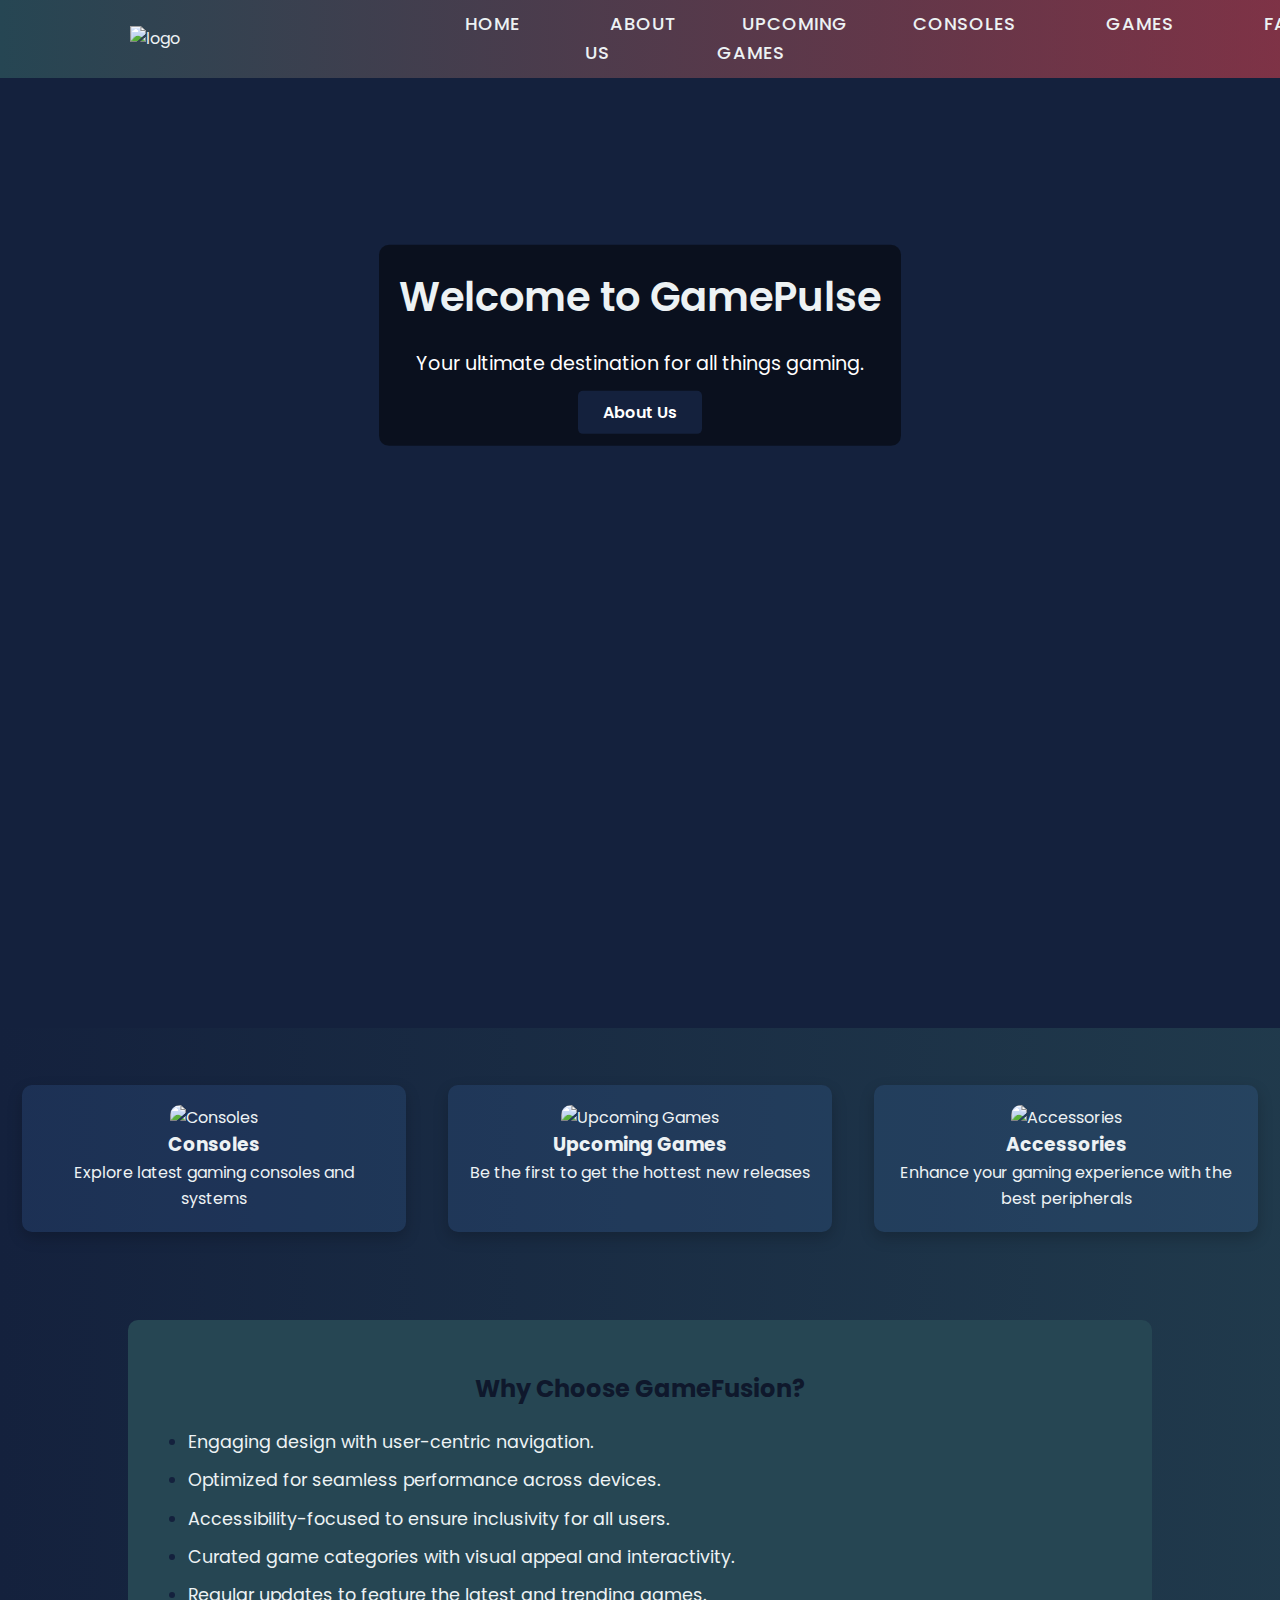
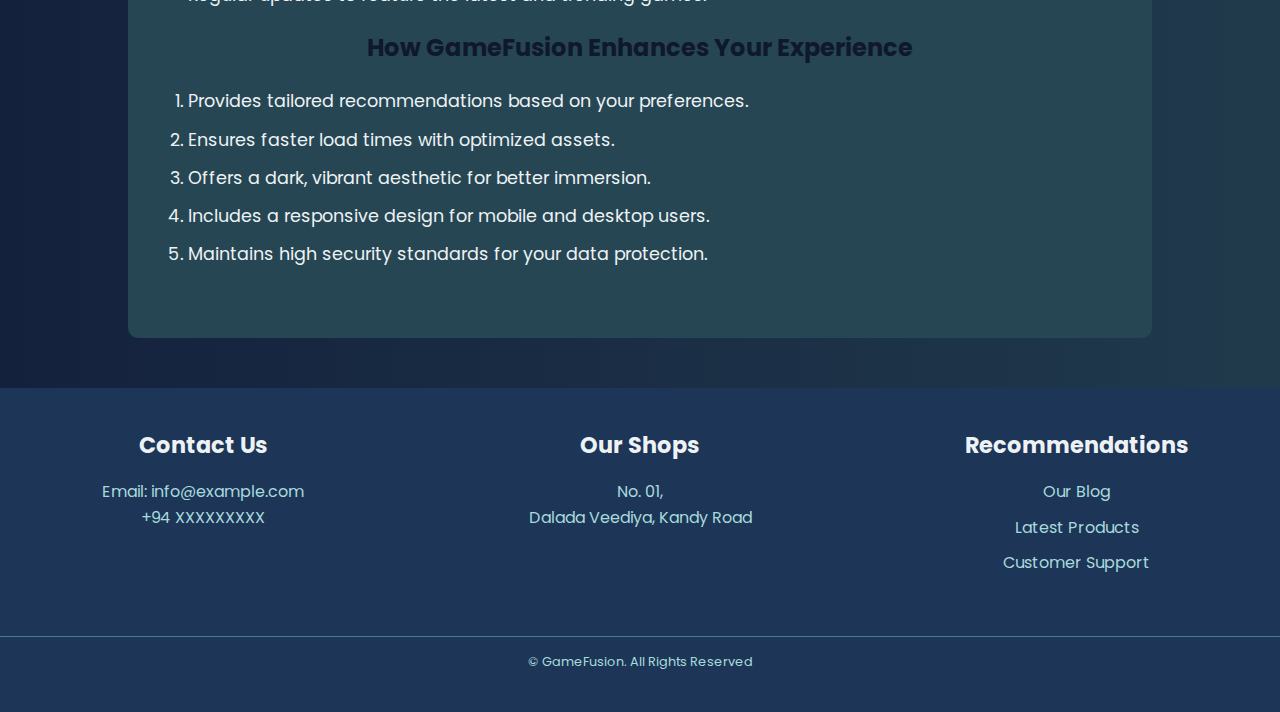
==== index.html @ d4045af8 "Update and rename redo.html to index.html" ====
<!DOCTYPE html>
<html lang="en">
<head>
    <meta charset="UTF-8">
    <meta name="viewport" content="width=device-width, initial-scale=1.0">
    <meta http-equiv="X-UA-Compatible" content="ie=edge">
    <title>GameFusion</title>
    <link href="https://fonts.googleapis.com/css2?family=Poppins:wght@300;400;600&display=swap" rel="stylesheet">
    <link rel="stylesheet" href="style.css">
</head>
<body>
 <header>
    <div class="containerheader">
        <img src="images/Gamefusion logo/GameFusion.png" alt="logo" class="logo">   
    </div>
    <div>
        <nav>
            <input type="checkbox" id="menu-toggle" class="menu-toggle">
            <label for="menu-toggle" class="hamburger-menu">
              <span class="bar"></span>
              <span class="bar"></span>
              <span class="bar"></span>
            </label>

            <ul>
                <li><a href="./redo.html">Home</a></li>
                <li><a href="./About_us.html">About Us</a></li>
                <li><a href="./Upcoming_games.html">Upcoming Games</a></li> 
                <li><a href="./Consoles.html">Consoles</a></li>
                <li><a href="./Games.html">Games</a></li>
                <li><a href="./FAQ.html">FAQ</a></li>
            </ul>
        </nav>
    </div>
 </header>

 <main>
    <section id="home">
        <div class="containerbody">
            <div class="hero-container">
                <div class="hero-slideshow">
                    <div class="hero-image-wrapper">
                        <img src="images/hero container/cyberpunk.png" alt="Gaming Store" class="hero-image" loading="lazy">
                    </div>
                    <div class="hero-image-wrapper">
                        <img src="images/hero container/GTA V.jpg" alt="Gaming Store" class="hero-image" loading="lazy">
                    </div>
                    <div class="hero-image-wrapper">
                        <img src="images/hero container/Red-Dead-Redemption 2.jpg" alt="Gaming Store" class="hero-image" loading="lazy">
                    </div>
                    <div class="hero-image-wrapper">
                        <img src="images/hero container/black-myth-wukong.jpeg" alt="Gaming Store" class="hero-image" loading="lazy">
                    </div>
                    <div class="hero-image-wrapper">
                        <img src="images/hero container/Valorant.jpeg" alt="Gaming Store" class="hero-image" loading="lazy">
                    </div>
                    <div class="hero-image-wrapper">
                        <img src="images/hero container/apex-legends.jpeg" alt="Gaming Store" class="hero-image" loading="lazy">
                    </div>
                    <div class="hero-image-wrapper">
                        <img src="images/hero container/The witcher.jpg" alt="Gaming Store" class="hero-image" loading="lazy">
                    </div>
                    <div class="hero-image-wrapper">
                        <img src="images/hero container/tom-clancys-ghost-recon.jpg" alt="Gaming Store" class="hero-image" loading="lazy">
                    </div>
                    <div class="hero-image-wrapper">
                        <img src="images/hero container/Assasins.jpeg" alt="Gaming Store" class="hero-image" loading="lazy">
                    </div>
                </div>
            </div>
        </div>
            <br><br>
            <!-- Hero Section -->
            <section class="hero">
                <div class="hero-content">
                    <h1>Welcome to GamePulse</h1>
                    <p>Your ultimate destination for all things gaming.</p>
                    <a href="./About_us.html" class="btn-primary">About Us</a>
                </div>
            </section>
    </section>
</main>

            <div class="categories">
                <div class="category">
                    <img src="images/category/Console/gamingconsoles-2048px-00730-3x2-1.jpg" alt="Consoles" class="category-img">
                    <h3>Consoles</h3>
                    <p>Explore latest gaming consoles and systems</p>
                </div>
                <div class="category">
                    <img src="images/category/Upcoming games/1343589.jpeg" alt="Upcoming Games" class="category-img">
                    <h3>Upcoming Games</h3>
                    <p>Be the first to get the hottest new releases</p>
                </div>
                <div class="category">
                    <img src="images/category/Accesories/gaming-jargon-australia-list-of-gaming-terms@2x-1381x725.jpg" alt="Accessories" class="category-img">
                    <h3>Accessories</h3>
                    <p>Enhance your gaming experience with the best peripherals</p>
                </div>
                
            </div>
        </div>
    </section>
</main>

<section class="relevant-content">
    <!-- Bullet Point List -->
    <div class="content-section">
      <h2>Why Choose GameFusion?</h2>
      <ul>
        <li>Engaging design with user-centric navigation.</li>
        <li>Optimized for seamless performance across devices.</li>
        <li>Accessibility-focused to ensure inclusivity for all users.</li>
        <li>Curated game categories with visual appeal and interactivity.</li>
        <li>Regular updates to feature the latest and trending games.</li>
      </ul>
    </div>
  
    <!-- Numbered List -->
    <div class="content-section">
      <h2>How GameFusion Enhances Your Experience</h2>
      <ol>
        <li>Provides tailored recommendations based on your preferences.</li>
        <li>Ensures faster load times with optimized assets.</li>
        <li>Offers a dark, vibrant aesthetic for better immersion.</li>
        <li>Includes a responsive design for mobile and desktop users.</li>
        <li>Maintains high security standards for your data protection.</li>
      </ol>
    </div>
  </section>
  
 
<footer class="footer">
    <div class="footer-container">
        <div class="footer-section Contact-Us">
            <h3>Contact Us</h3>
            <p>Email: <a href="mailto:info@example.com">info@example.com</a></p>
            <p>+94 XXXXXXXXX</p>
        </div>
        <div class="footer-section footerAddress">
            <h3>Our Shops</h3>
            <p>No. 01,</p>
            <p>Dalada Veediya, Kandy Road</p>
        </div>
        <div class="footer-section footerRecommendations">
            <h3>Recommendations</h3>
            <ul>
                <li><a href="#">Our Blog</a></li>
                <li><a href="#">Latest Products</a></li>
                <li><a href="#">Customer Support</a></li>
            </ul>
        </div>
    </div>
    <div class="footer-bottom">
        <p>&copy; GameFusion. All Rights Reserved</p>
    </div>
</footer>
</body>
</html>
---- style.css ----
* {
  margin: 0;
  padding: 0;
  box-sizing: border-box;
  font-family: 'Poppins', sans-serif;
}


body {
  font-family: 'Poppins', sans-serif;
  background-color: #14213d;
  color: #edf2f4;
  line-height: 1.6;
  background: linear-gradient(90deg, #14213d, #264653, #457b9d);
  background-size: 300% 300%;
  animation: gradient-animation 6s ease infinite;
}

@keyframes gradient-animation {
  0% { background-position: 0% 50%; }
  50% { background-position: 100% 50%; }
  100% { background-position: 0% 50%; }
}



h1, h2, h3 {
  color: #edf2f4;
}

a {
  text-decoration: none;
  color: inherit;
}

header {
  background: linear-gradient(270deg, #457b9d, #d904277e, #ef233b98, #264653);
  background-size: 400% 400%;
  animation: gradientShift 6s ease infinite;
  box-shadow: 0 4px 10px rgba(0, 0, 0, 0.3);
  display: flex;
  justify-content: space-between;
  align-items: center;
  padding: 10px;
}

@keyframes gradientShift {
  0% {
    background-position: 0% 50%;
  }
  50% {
    background-position: 100% 50%;
  }
  100% {
    background-position: 0% 50%;
  }
}


header .containerheader {
  display: flex;
  justify-content: flex-start; /* Keeps the logo on the left */
  align-items: center;
}

header .logo {
  width: 400px;
  height: auto;
  margin-left: 30%;
  animation: fadeInLogo 2s ease-in-out forwards;
}

header nav {
  position: relative;
  margin-left: 30px;
}

header nav ul {
  list-style: none;
  display: flex;
  justify-content: center;
  gap: 40px; /* Adjusted gap for better spacing */
  margin: 0;
}

header nav ul li {
  position: relative;
}

header nav ul li a {
  color: #edf2f4;
  font-size: 18px;
  text-transform: uppercase;
  font-weight: 500;
  letter-spacing: 1px;
  text-decoration: none; /* Removes underline */
  transition: color 0.3s ease, transform 0.3s ease, box-shadow 0.3s ease;
  padding: 15px 25px; /* Added padding for better clickability */
  border-radius: 6px;  /* Slight rounding for smoother edges */
}

header nav ul li a:hover {
  color: #14213d; /* Premium hover color */
  transform: scale(1.05); /* Subtle scaling effect */
  box-shadow: 0 3px 10px rgba(0, 0, 0, 0.15); /* Soft shadow on hover */
}

header nav ul li a:before {
  content: '';
  position: absolute;
  width: 100%;
  height: 3px;
  bottom: -5px;
  left: 0;
  background-color: #d90429; /* Underline color matching hover color */
  transform: scaleX(0);
  transform-origin: bottom right;
  transition: transform 0.3s ease, background-color 0.3s ease;
}

header nav ul li a:hover:before {
  transform: scaleX(1);
  transform-origin: bottom left;
  background-color: #14213d; /* Underline color changes on hover for a refined effect */
}

@keyframes slideInHeader {
  from {
    transform: translateY(-100px);
    opacity: 0;
  }
  to {
    transform: translateY(0);
    opacity: 1;
  }
}

@keyframes fadeInLogo {
  from {
    opacity: 0;
    transform: translateY(-20px);
  }
  to {
    opacity: 1;
    transform: translateY(0);
  }
}



.hero {
  position: absolute; /* Place the hero section in front of the slideshow */
  top: 25%; /* Vertically center the hero section */
  left: 50%; /* Horizontally center the hero section */
  transform: translate(-50%, -50%);
  display: flex;
  align-items: center;
  justify-content: center;
  text-align: center;
  color: #fff;
  z-index: 3; /* Ensure the hero content stays above everything */
  padding: 20px;
  background-color: rgba(0, 0, 0, 0.5); /* Add a semi-transparent background */
  border-radius: 10px;
  transition: transform 0.3s ease, background-color 0.3s ease;
}
.hero-bg {
  position: absolute;
  top: 0;
  left: 0;
  width: 100%;
  height: 100%;
  object-fit: cover; /* Ensures the image scales to cover the section */
  z-index: 1;
}

.hero-content {
  position: relative;
  z-index: 3; /* Ensures content is above the hero background */
  pointer-events: auto; /* Allows clicks on buttons */
}

.hero h1 {
  font-size: 2.5rem;
  margin-bottom: 20px;
  font-weight: 600;
}

.hero p {
  font-size: 1.2rem;
  margin-bottom: 20px;
}

.btn-primary {
  background-color: #14213d;
  color: #fff;
  padding: 10px 25px;
  text-decoration: none;
  border-radius: 5px;
  font-weight: 600;
  transition: background-color 0.3s ease;
}

.btn-primary:hover {
  background-color: #ef233c;
}

/* General Section Styling */
section {
  padding-bottom: 70px;
  position: relative;
  text-align: center;
}

/* Hero Slideshow Container */
.hero-container {
  position: relative;
  width: 100%;
  height: 950px;
  overflow: hidden;
  background-color: #14213d;
   display: flex;
  justify-content: center; /* Center the images */
  align-items: center; /* Vertically center the images */
}

/* Slideshow wrapper */
.hero-slideshow {
  position: relative;
  width: 100%;
  height: 100%;
  display: flex;
  flex-direction: column;
  transition: opacity 1s ease;
}

/* Image Wrapper */
.hero-image-wrapper {
  position: absolute;
  top: 0;
  left: 0;
  width: 100%;
  height: 100%;
  opacity: 0; /* Initially hide all images */
  transition: opacity 1s ease;
}

.hero-image-wrapper img {
  width: 100%;

  object-fit: cover;
}

/* Slideshow Animation */
@keyframes fadeSlideshow {
  0%, 100% {
    opacity: 0;
  }
  10%, 40% {
    opacity: 1;
  }
  50%, 90% {
    opacity: 0;
  }
}

/* Animation for each image */
.hero-image-wrapper:nth-child(1) {
  animation: fadeSlideshow 60s infinite;
  animation-delay: 0s;
}

.hero-image-wrapper:nth-child(2) {
  animation: fadeSlideshow 60s infinite;
  animation-delay: 6s;
}

.hero-image-wrapper:nth-child(3) {
  animation: fadeSlideshow 60s infinite;
  animation-delay: 12s;
}

.hero-image-wrapper:nth-child(4) {
  animation: fadeSlideshow 60s infinite;
  animation-delay: 18s;
}

.hero-image-wrapper:nth-child(5) {
  animation: fadeSlideshow 60s infinite;
  animation-delay: 24s;
}

.hero-image-wrapper:nth-child(6) {
  animation: fadeSlideshow 60s infinite;
  animation-delay: 30s;
}

.hero-image-wrapper:nth-child(7) {
  animation: fadeSlideshow 60s infinite;
  animation-delay: 36s;
}

.hero-image-wrapper:nth-child(8) {
  animation: fadeSlideshow 60s infinite;
  animation-delay: 42s;
}

.hero-image-wrapper:nth-child(9) {
  animation: fadeSlideshow 60s infinite;
  animation-delay: 48s;
}

.hero-image-wrapper:nth-child(10) {
  animation: fadeSlideshow 60s infinite;
  animation-delay: 54s;
}


.categories {
  display:flex;
  justify-content: space-evenly;
  gap: 20px;
  margin-top:-25%;
  flex-wrap: wrap; /* Ensure the categories wrap on smaller screens */
}

.category {
  background-color: #3a67a738;
  text-align: center;
  margin-top: 20%;
  margin-bottom:3%;
  padding: 20px;
  border-radius: 10px;
  box-shadow: 0 6px 15px rgba(0, 0, 0, 0.2);
  width: 30%;
  cursor: pointer;
  position: relative;
  transition: all 0.3s ease-in-out;
}

.category:hover {
  transform: translateY(-15px);
  box-shadow: 0 15px 30px rgba(0, 0, 0, 0.3);
  background-color: #e76f5152;
}

.category-img {
  width: 100%;
  height: 74%;
  border-radius: 10px;
}

.category h3, .category p {
  color: #edf2f4;
}


/*After category section*/

.relevant-content {
  padding: 50px 20px;
  background-color: #264653; /* Matches your site's dark theme */
  color: #edf2f4;
  border-radius: 10px;
  margin: 50px auto;
  width: 80%;
  text-align: left;
}

.relevant-content h2 {
  color: #0f182c; /* Crimson red for headings */
  margin-bottom: 20px;
  text-align: center;
}

.relevant-content ul, .relevant-content ol {
  margin: 20px 0;
  padding-left: 40px; /* Indent the list items */
}

.relevant-content ul li, .relevant-content ol li {
  font-size: 1.1rem;
  margin-bottom: 10px;
  line-height: 1.6;
}

.relevant-content ul li::marker {
  color: #14213d; /* Crimson red bullet points */
}

.relevant-content ol li {
  color: #edf2f4;
}


/* Footer */
footer {
  background-color: #1d3557;
  padding: 40px 0;
  color: #a8dadc;
  text-align: center;
}

.footer-container {
  display: flex;
  justify-content: center;
  flex-wrap: wrap;
  gap: 30px;
}

.footer-section {
  width: 30%;
  flex: 1;
  text-align: center;
  margin-bottom: 20px;
}

.footer-section h3 {
  font-size: 1.4em;
  margin-bottom: 15px;
}

.footer-section p, .footer-section a {
  color: #a8dadc;
  text-decoration: none;
  transition: color 0.3s ease, transform 0.3s ease;
}

.footer-section a:hover {
  color: #e76f51;
  transform: scale(1.1);
}

.footer-section ul {
  list-style: none;
}

.footer-section ul li {
  margin-bottom: 10px;
}

.footer-bottom {
  margin-top: 30px;
  border-top: 1px solid #457b9d;
  padding-top: 15px;
  font-size: 0.8em;
  color: #a8dadc;
}




/* Media Queries */
@media (max-width: 768px) {
  .footer-container {
    flex-direction: column;
    align-items: center;
  }

  .footer-section {
    width: 100%;
    text-align: center;
    margin-bottom: 20px;
  }

  header nav ul {
    flex-direction: column;
    gap: 20px;
  }

  .categories {
    justify-content: center;
  }

  .category {
    width: 100%; 
    margin-bottom: 20px;
  }
}

/* Header */
@media (max-width: 768px) {
  header .containerheader {
    flex-direction: column;
    align-items: center;
  }

  header .logo {
    margin-left: 0; /* Center the logo */
    width: 200px; /* Reduce logo size */
    height: auto;
    margin-bottom: 20px; /* Space out the logo from the nav */
  }

  header nav ul {
    flex-direction: column;
    align-items: center; /* Center the nav items */
    gap: 20px;
  }

  header nav ul li a {
    font-size: 16px; /* Adjust font size for mobile */
    text-align: center; /* Center align links */
  }
}

/* Hero Images */
@media (max-width: 768px) {
  .hero-container {
    height: 400px; /* Adjust height of hero container for mobile */
  }

  .slideshow-container {
    height: 100%;
  }

  .hero-image {
    width: 100%;
    height: auto;
  }
}

/* Categories */
@media (max-width: 768px) {
  .categories {
    flex-direction: column; /* Stack categories vertically */
    gap: 30px;
    align-items: center; /* Center align the categories */
  }

  .category {
    width: 90%; /* Make categories wider on mobile */
    margin: 0; /* Remove margin for mobile */
  }

  .category-img {
    width: 100%; /* Ensure the image inside categories scales correctly */
    height: auto;
  }

  /* Ensure the categories text is centered */
  .category h3, .category p {
    text-align: center;
  }
}

/* Adjustments for Extra Small Screens (e.g., mobile phones) */
@media (max-width: 480px) {
  body {
    padding: 0 10px; /* Add padding to prevent content from touching edges */
  }

  header nav ul li a {
    font-size: 14px; /* Further reduce font size for very small screens */
  }

  .hero-container {
    height: 300px; /* Reduce hero section height on very small screens */
  }

  .category {
    width: 100%; /* Make categories full width on smaller screens */
    padding: 10px; /* Reduce padding */
  }

  footer .footer-container {
    flex-direction: column; /* Stack footer items vertically */
    align-items: center;
  }

  footer .footer-section {
    width: 100%; /* Make footer sections full width */
  }

  .footer-bottom {
    font-size: 0.7em; /* Reduce footer text size */
  }
}





/* Basic Styles for Hamburger Menu */
.hamburger-menu {
  display: none;
  cursor: pointer;
  flex-direction: column;
  gap: 5px;
  z-index: 999; /* Ensure it sits on top */
}

.hamburger-menu .bar {
  width: 30px;
  height: 3px;
  background-color: #edf2f4;
  border-radius: 5px;
}

/* Hide the checkbox by default */
.menu-toggle {
  display: none;
}

/* Navigation Menu */
#nav-list {
  list-style: none;
  display: flex;
  gap: 20px;
}

#nav-list li a {
  color: #edf2f4;
  font-size: 18px;
  text-transform: uppercase;
  font-weight: 500;
  transition: color 0.3s ease, transform 0.3s ease;
}

/* Media Queries */
@media (max-width: 768px) {
  header .containerheader {
    flex-direction: column;
    align-items: center;
  }

  header .logo {
    width: 200px;
    height: auto;
    margin-bottom: 20px;
  }

  /* Initially hide the navigation menu on mobile */
  header nav ul {
    flex-direction: column;
    align-items: center;
    gap: 20px;
    display: none; /* Hide menu by default */
    width: 100%;
    padding: 20px 0;
    background-color: #2b2d42; /* Menu background color */
    position: absolute;
    top: 70px;
    left: 0;
    right: 0;
    box-shadow: 0 6px 15px rgba(0, 0, 0, 0.2);
  }

  /* Show hamburger on small screens */
  .hamburger-menu {
    display: flex;
  }

  /* When the checkbox is checked, show the menu */
  .menu-toggle:checked + .hamburger-menu + #nav-list {
    display: flex;
  }

  /* Mobile styles for links */
  header nav ul li a {
    font-size: 20px;
    padding: 10px;
    width: 100%;
    text-align: center;
  }
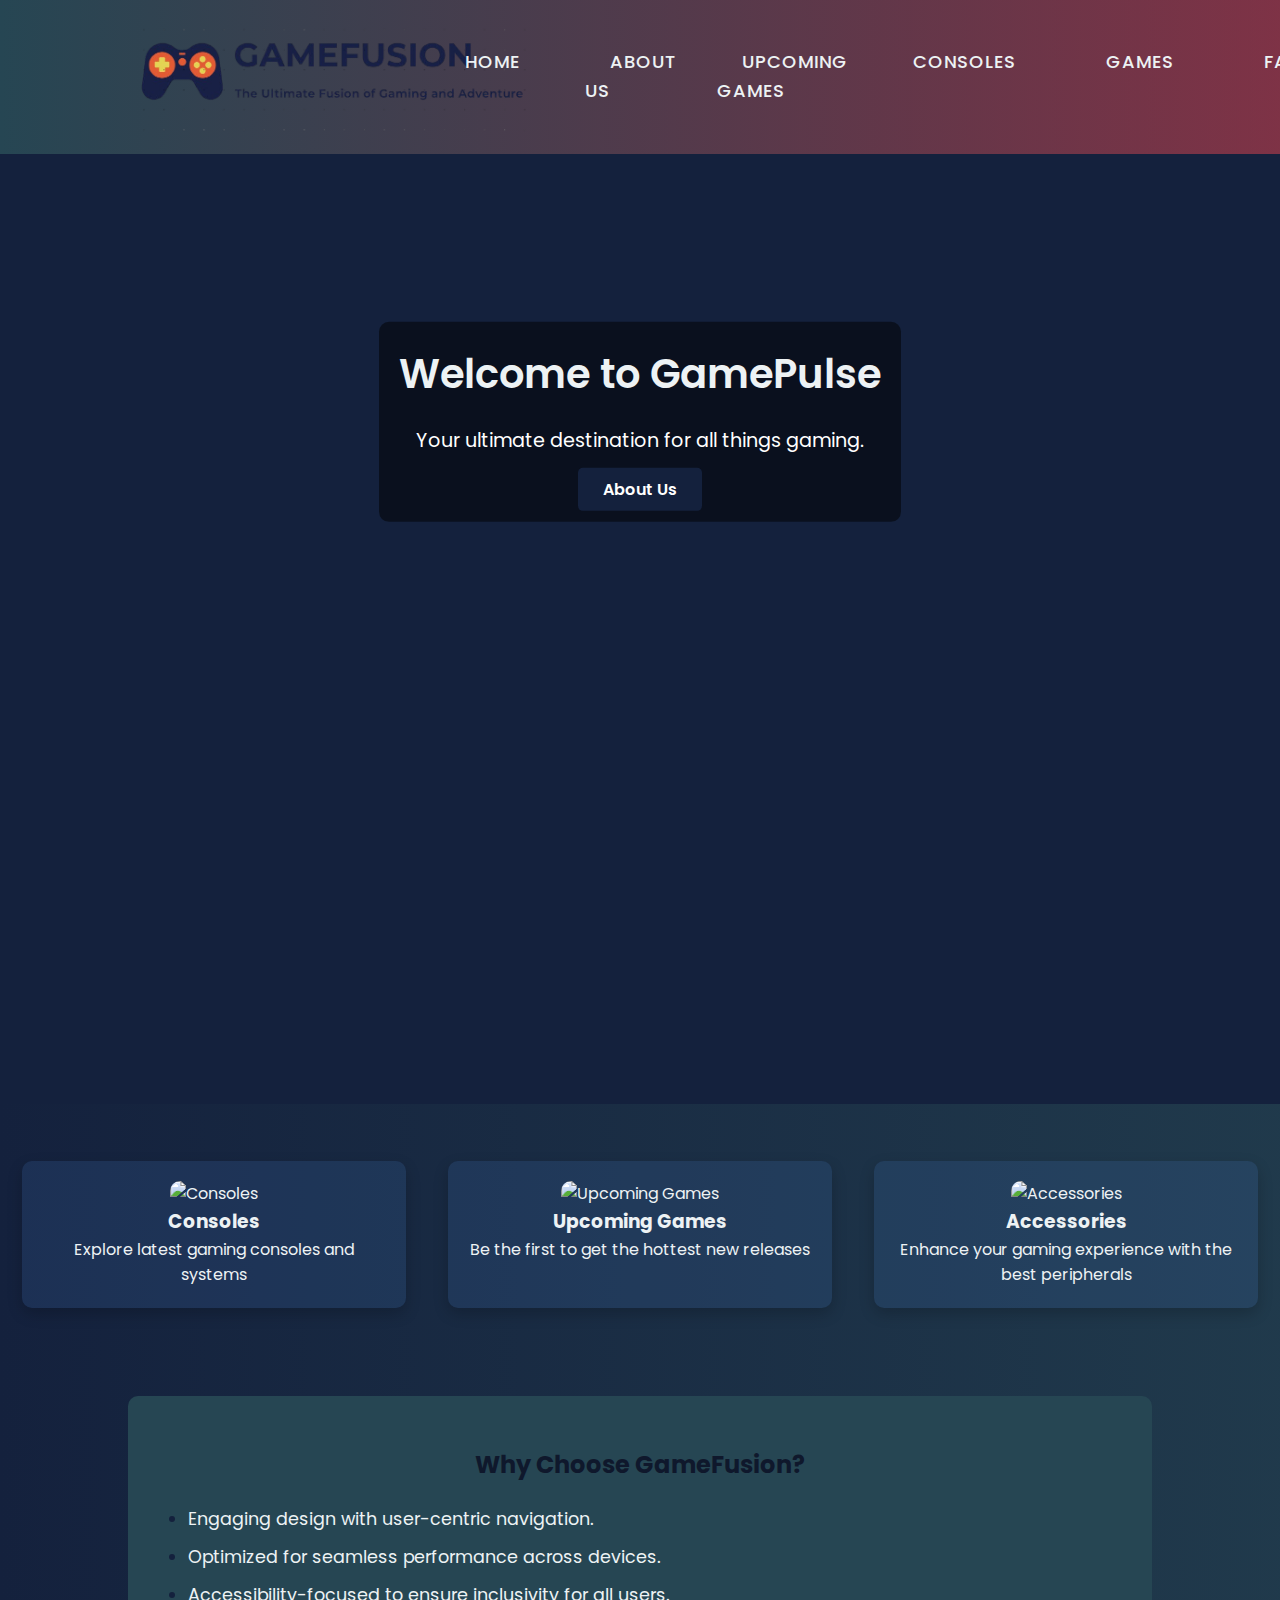
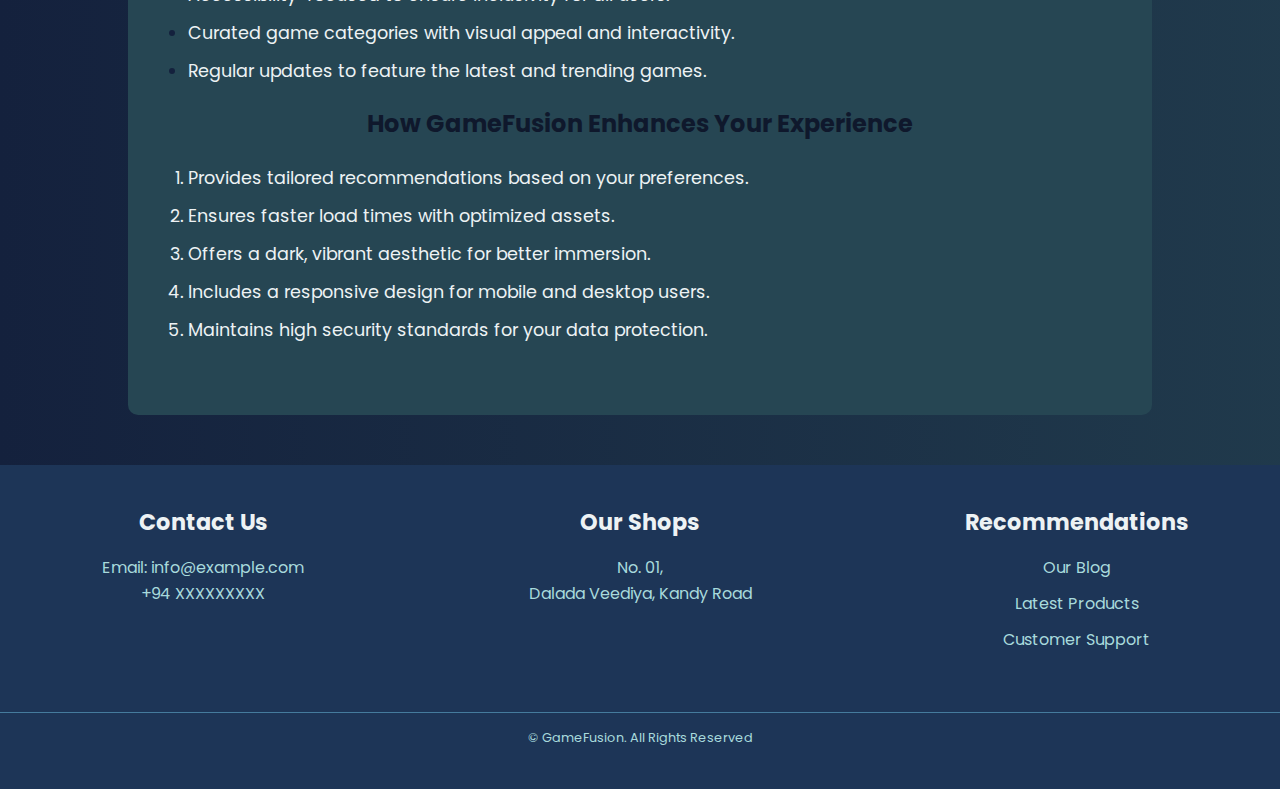
==== commit 66482efb: "Update index.html" ====
--- a/index.html
+++ b/index.html
@@ -11,7 +11,7 @@
 <body>
  <header>
     <div class="containerheader">
-        <img src="images/Gamefusion logo/GameFusion.png" alt="logo" class="logo">   
+        <img src="Gamefusion logo/GameFusion.png" alt="logo" class="logo">   
     </div>
     <div>
         <nav>
@@ -23,7 +23,7 @@
             </label>
 
             <ul>
-                <li><a href="./redo.html">Home</a></li>
+                <li><a href="./index.html">Home</a></li>
                 <li><a href="./About_us.html">About Us</a></li>
                 <li><a href="./Upcoming_games.html">Upcoming Games</a></li> 
                 <li><a href="./Consoles.html">Consoles</a></li>
@@ -40,31 +40,31 @@
             <div class="hero-container">
                 <div class="hero-slideshow">
                     <div class="hero-image-wrapper">
-                        <img src="images/hero container/cyberpunk.png" alt="Gaming Store" class="hero-image" loading="lazy">
+                        <img src="hero container/cyberpunk.png" alt="Gaming Store" class="hero-image" loading="lazy">
                     </div>
                     <div class="hero-image-wrapper">
-                        <img src="images/hero container/GTA V.jpg" alt="Gaming Store" class="hero-image" loading="lazy">
+                        <img src="hero container/GTA V.jpg" alt="Gaming Store" class="hero-image" loading="lazy">
                     </div>
                     <div class="hero-image-wrapper">
-                        <img src="images/hero container/Red-Dead-Redemption 2.jpg" alt="Gaming Store" class="hero-image" loading="lazy">
+                        <img src="hero container/Red-Dead-Redemption 2.jpg" alt="Gaming Store" class="hero-image" loading="lazy">
                     </div>
                     <div class="hero-image-wrapper">
-                        <img src="images/hero container/black-myth-wukong.jpeg" alt="Gaming Store" class="hero-image" loading="lazy">
+                        <img src="hero container/black-myth-wukong.jpeg" alt="Gaming Store" class="hero-image" loading="lazy">
                     </div>
                     <div class="hero-image-wrapper">
-                        <img src="images/hero container/Valorant.jpeg" alt="Gaming Store" class="hero-image" loading="lazy">
+                        <img src="hero container/Valorant.jpeg" alt="Gaming Store" class="hero-image" loading="lazy">
                     </div>
                     <div class="hero-image-wrapper">
-                        <img src="images/hero container/apex-legends.jpeg" alt="Gaming Store" class="hero-image" loading="lazy">
+                        <img src="hero container/apex-legends.jpeg" alt="Gaming Store" class="hero-image" loading="lazy">
                     </div>
                     <div class="hero-image-wrapper">
-                        <img src="images/hero container/The witcher.jpg" alt="Gaming Store" class="hero-image" loading="lazy">
+                        <img src="hero container/The witcher.jpg" alt="Gaming Store" class="hero-image" loading="lazy">
                     </div>
                     <div class="hero-image-wrapper">
-                        <img src="images/hero container/tom-clancys-ghost-recon.jpg" alt="Gaming Store" class="hero-image" loading="lazy">
+                        <img src="hero container/tom-clancys-ghost-recon.jpg" alt="Gaming Store" class="hero-image" loading="lazy">
                     </div>
                     <div class="hero-image-wrapper">
-                        <img src="images/hero container/Assasins.jpeg" alt="Gaming Store" class="hero-image" loading="lazy">
+                        <img src="hero container/Assasins.jpeg" alt="Gaming Store" class="hero-image" loading="lazy">
                     </div>
                 </div>
             </div>
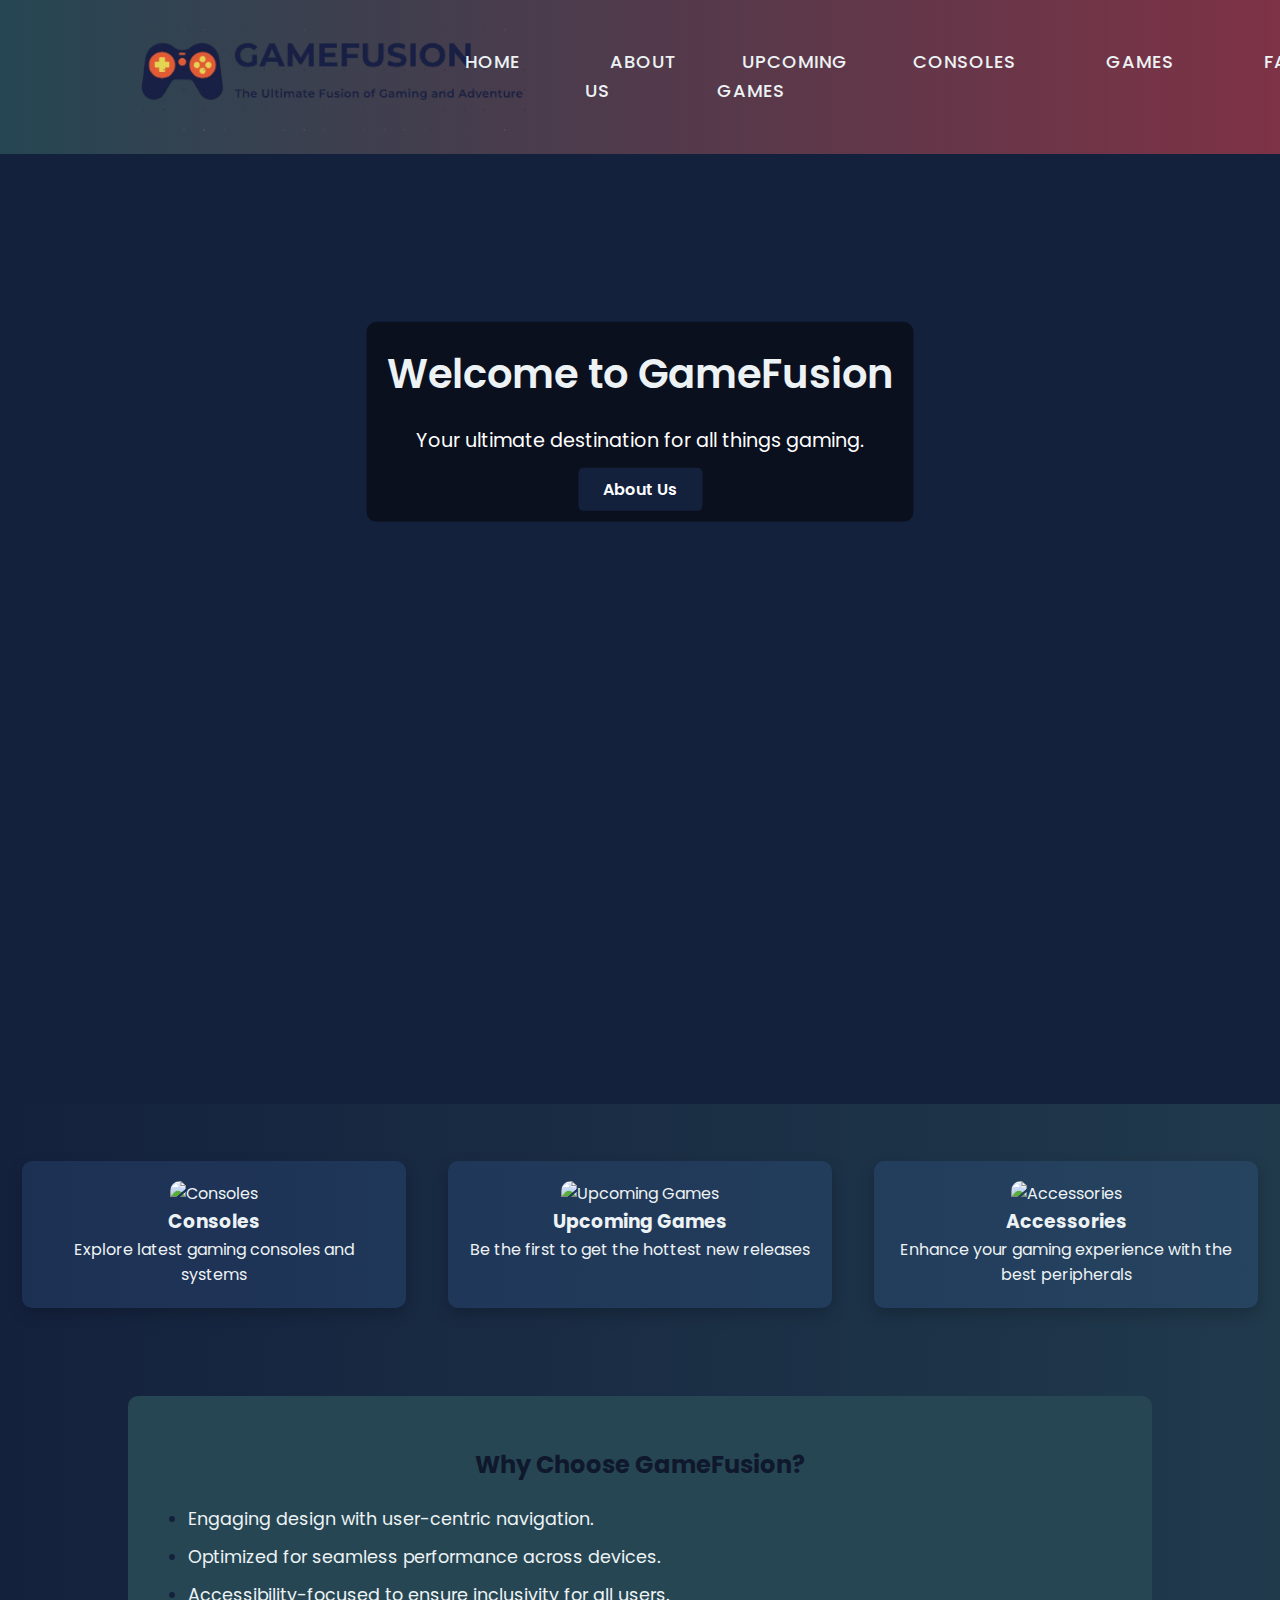
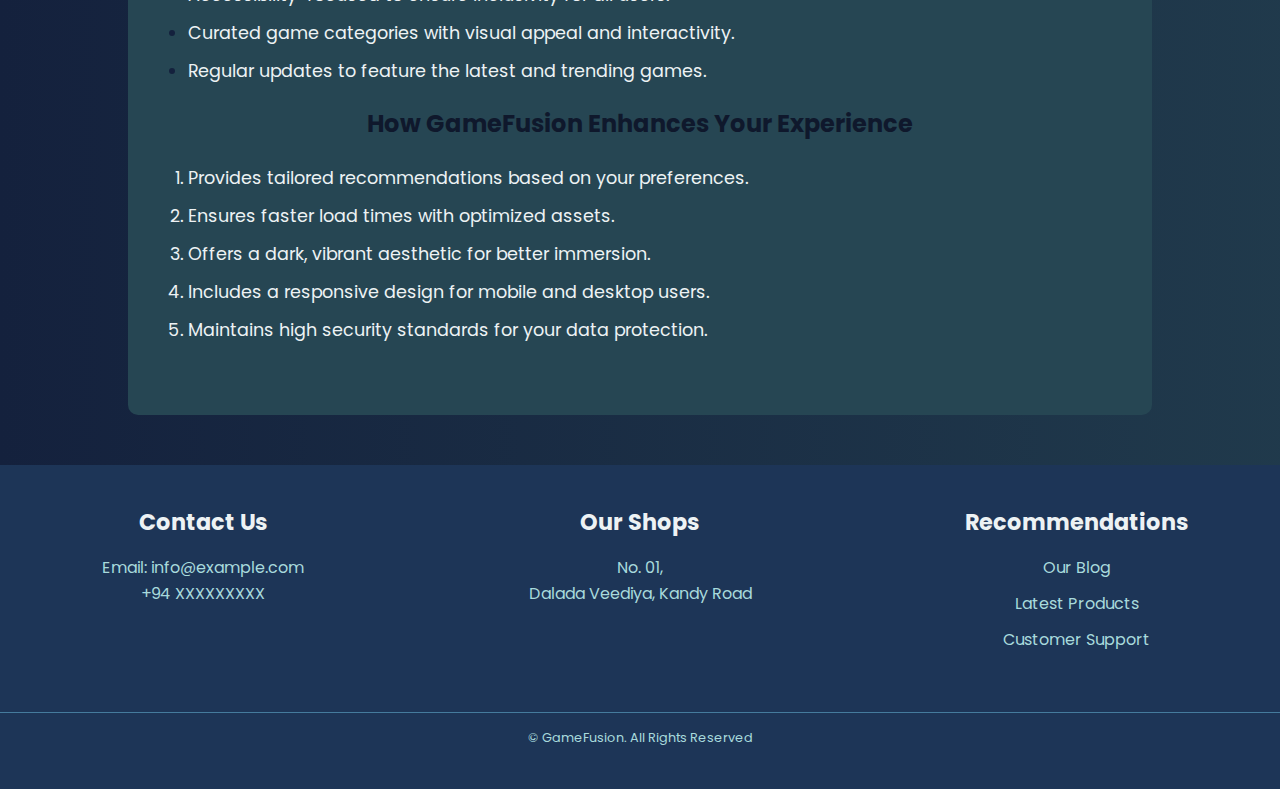
==== commit 08618961: "Update index.html" ====
--- a/index.html
+++ b/index.html
@@ -70,10 +70,10 @@
             </div>
         </div>
             <br><br>
-            <!-- Hero Section -->
+            <!-- button section overlapping the slideshow -->
             <section class="hero">
                 <div class="hero-content">
-                    <h1>Welcome to GamePulse</h1>
+                    <h1>Welcome to GameFusion</h1>
                     <p>Your ultimate destination for all things gaming.</p>
                     <a href="./About_us.html" class="btn-primary">About Us</a>
                 </div>
@@ -104,7 +104,6 @@
 </main>
 
 <section class="relevant-content">
-    <!-- Bullet Point List -->
     <div class="content-section">
       <h2>Why Choose GameFusion?</h2>
       <ul>
@@ -116,7 +115,6 @@
       </ul>
     </div>
   
-    <!-- Numbered List -->
     <div class="content-section">
       <h2>How GameFusion Enhances Your Experience</h2>
       <ol>
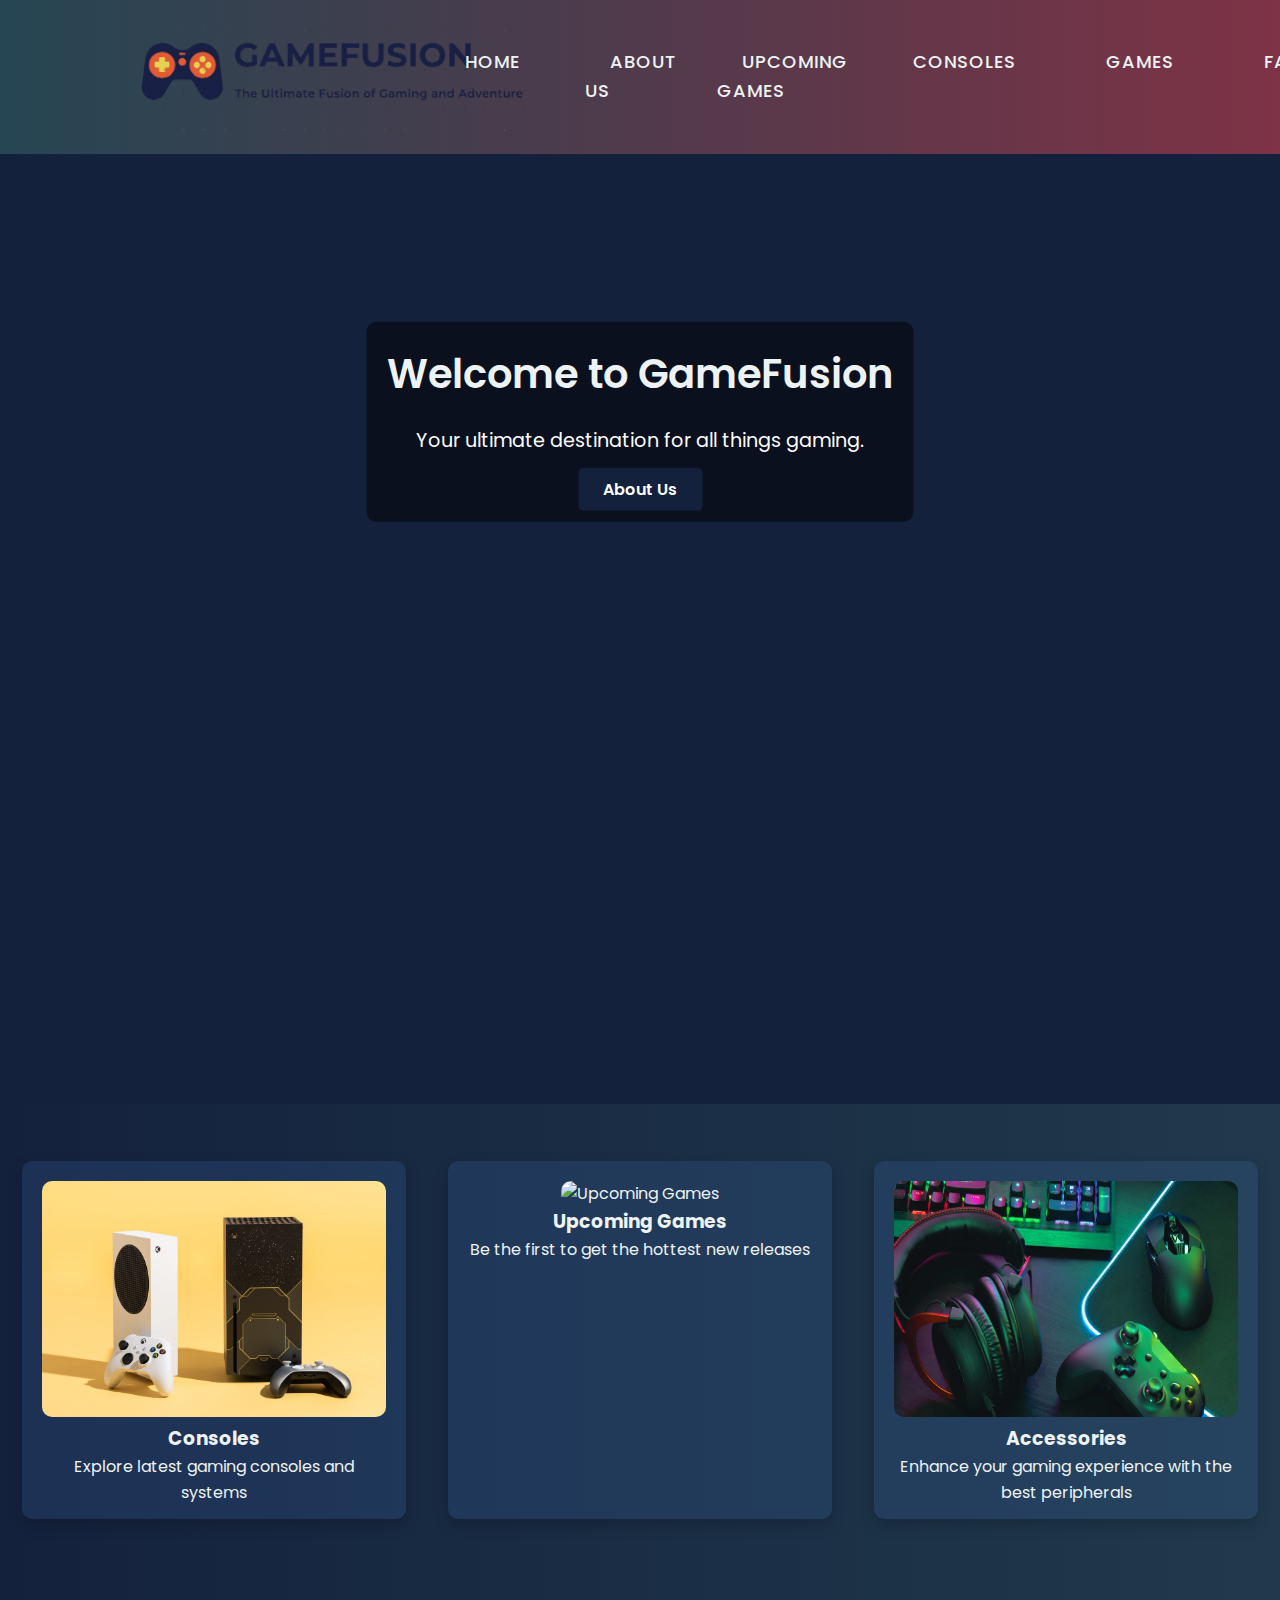
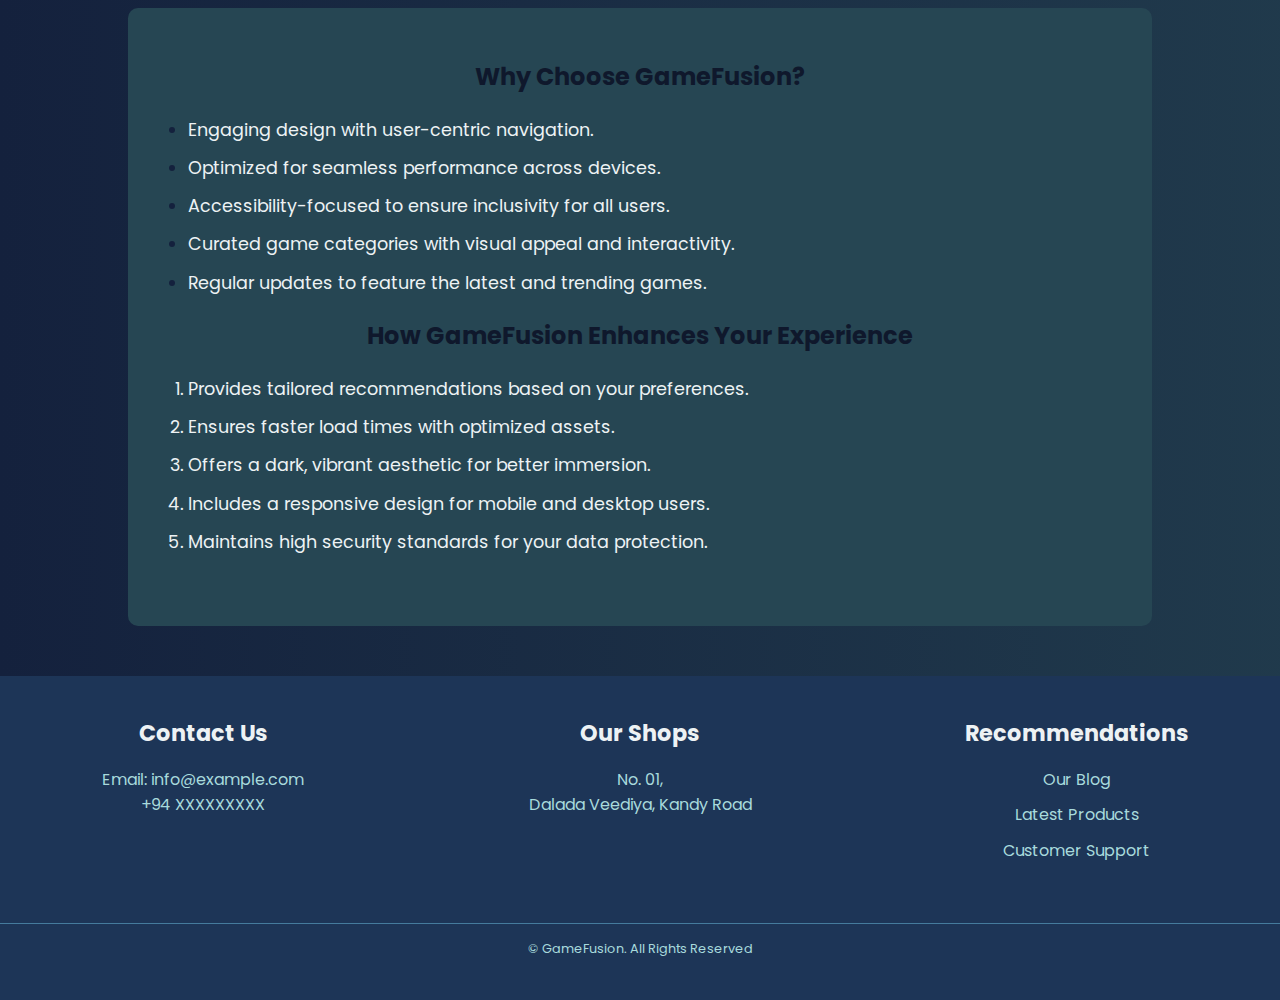
==== commit e1a2bf3d: "Update index.html" ====
--- a/index.html
+++ b/index.html
@@ -83,17 +83,17 @@
 
             <div class="categories">
                 <div class="category">
-                    <img src="images/category/Console/gamingconsoles-2048px-00730-3x2-1.jpg" alt="Consoles" class="category-img">
+                    <img src="category/Console/gamingconsoles-2048px-00730-3x2-1.jpg" alt="Consoles" class="category-img">
                     <h3>Consoles</h3>
                     <p>Explore latest gaming consoles and systems</p>
                 </div>
                 <div class="category">
-                    <img src="images/category/Upcoming games/1343589.jpeg" alt="Upcoming Games" class="category-img">
+                    <img src="category/Upcoming games/1343589.jpeg" alt="Upcoming Games" class="category-img">
                     <h3>Upcoming Games</h3>
                     <p>Be the first to get the hottest new releases</p>
                 </div>
                 <div class="category">
-                    <img src="images/category/Accesories/gaming-jargon-australia-list-of-gaming-terms@2x-1381x725.jpg" alt="Accessories" class="category-img">
+                    <img src="category/Accesories/gaming-jargon-australia-list-of-gaming-terms@2x-1381x725.jpg" alt="Accessories" class="category-img">
                     <h3>Accessories</h3>
                     <p>Enhance your gaming experience with the best peripherals</p>
                 </div>
--- a/style.css
+++ b/style.css
@@ -59,7 +59,7 @@
 
 header .containerheader {
   display: flex;
-  justify-content: flex-start; /* Keeps the logo on the left */
+  justify-content: flex-start; 
   align-items: center;
 }
 
@@ -79,7 +79,7 @@
   list-style: none;
   display: flex;
   justify-content: center;
-  gap: 40px; /* Adjusted gap for better spacing */
+  gap: 40px; 
   margin: 0;
 }
 
@@ -93,16 +93,16 @@
   text-transform: uppercase;
   font-weight: 500;
   letter-spacing: 1px;
-  text-decoration: none; /* Removes underline */
+  text-decoration: none; /* I put this to remove the underline */
   transition: color 0.3s ease, transform 0.3s ease, box-shadow 0.3s ease;
-  padding: 15px 25px; /* Added padding for better clickability */
-  border-radius: 6px;  /* Slight rounding for smoother edges */
+  padding: 15px 25px; 
+  border-radius: 6px;  /* to get a smooth and round border */
 }
 
 header nav ul li a:hover {
-  color: #14213d; /* Premium hover color */
-  transform: scale(1.05); /* Subtle scaling effect */
-  box-shadow: 0 3px 10px rgba(0, 0, 0, 0.15); /* Soft shadow on hover */
+  color: #14213d; 
+  transform: scale(1.05); /* this is the scaling effect */
+  box-shadow: 0 3px 10px rgba(0, 0, 0, 0.15);
 }
 
 header nav ul li a:before {
@@ -112,7 +112,7 @@
   height: 3px;
   bottom: -5px;
   left: 0;
-  background-color: #d90429; /* Underline color matching hover color */
+  background-color: #d90429; 
   transform: scaleX(0);
   transform-origin: bottom right;
   transition: transform 0.3s ease, background-color 0.3s ease;
@@ -121,7 +121,7 @@
 header nav ul li a:hover:before {
   transform: scaleX(1);
   transform-origin: bottom left;
-  background-color: #14213d; /* Underline color changes on hover for a refined effect */
+  background-color: #14213d; /* Underline color changes when hover */
 }
 
 @keyframes slideInHeader {
@@ -149,18 +149,18 @@
 
 
 .hero {
-  position: absolute; /* Place the hero section in front of the slideshow */
-  top: 25%; /* Vertically center the hero section */
-  left: 50%; /* Horizontally center the hero section */
+  position: absolute; 
+  top: 25%; 
+  left: 50%; 
   transform: translate(-50%, -50%);
   display: flex;
   align-items: center;
   justify-content: center;
   text-align: center;
   color: #fff;
-  z-index: 3; /* Ensure the hero content stays above everything */
+  z-index: 3; /* to get the hero content above other layers */
   padding: 20px;
-  background-color: rgba(0, 0, 0, 0.5); /* Add a semi-transparent background */
+  background-color: rgba(0, 0, 0, 0.5); 
   border-radius: 10px;
   transition: transform 0.3s ease, background-color 0.3s ease;
 }
@@ -170,14 +170,14 @@
   left: 0;
   width: 100%;
   height: 100%;
-  object-fit: cover; /* Ensures the image scales to cover the section */
+  object-fit: cover;
   z-index: 1;
 }
 
 .hero-content {
   position: relative;
-  z-index: 3; /* Ensures content is above the hero background */
-  pointer-events: auto; /* Allows clicks on buttons */
+  z-index: 3; 
+  pointer-events: auto; 
 }
 
 .hero h1 {
@@ -205,14 +205,12 @@
   background-color: #ef233c;
 }
 
-/* General Section Styling */
 section {
   padding-bottom: 70px;
   position: relative;
   text-align: center;
 }
 
-/* Hero Slideshow Container */
 .hero-container {
   position: relative;
   width: 100%;
@@ -220,11 +218,11 @@
   overflow: hidden;
   background-color: #14213d;
    display: flex;
-  justify-content: center; /* Center the images */
-  align-items: center; /* Vertically center the images */
-}
-
-/* Slideshow wrapper */
+  justify-content: center; 
+  align-items: center; 
+}
+
+/* Slideshow section */
 .hero-slideshow {
   position: relative;
   width: 100%;
@@ -234,14 +232,13 @@
   transition: opacity 1s ease;
 }
 
-/* Image Wrapper */
 .hero-image-wrapper {
   position: absolute;
   top: 0;
   left: 0;
   width: 100%;
   height: 100%;
-  opacity: 0; /* Initially hide all images */
+  opacity: 0; 
   transition: opacity 1s ease;
 }
 
@@ -251,7 +248,6 @@
   object-fit: cover;
 }
 
-/* Slideshow Animation */
 @keyframes fadeSlideshow {
   0%, 100% {
     opacity: 0;
@@ -264,7 +260,7 @@
   }
 }
 
-/* Animation for each image */
+/*here animations are addeed for for each image to get the timing correct on each fade */
 .hero-image-wrapper:nth-child(1) {
   animation: fadeSlideshow 60s infinite;
   animation-delay: 0s;
@@ -321,7 +317,7 @@
   justify-content: space-evenly;
   gap: 20px;
   margin-top:-25%;
-  flex-wrap: wrap; /* Ensure the categories wrap on smaller screens */
+  flex-wrap: wrap; 
 }
 
 .category {
@@ -354,12 +350,9 @@
   color: #edf2f4;
 }
 
-
-/*After category section*/
-
 .relevant-content {
   padding: 50px 20px;
-  background-color: #264653; /* Matches your site's dark theme */
+  background-color: #264653; 
   color: #edf2f4;
   border-radius: 10px;
   margin: 50px auto;
@@ -368,14 +361,14 @@
 }
 
 .relevant-content h2 {
-  color: #0f182c; /* Crimson red for headings */
+  color: #0f182c; 
   margin-bottom: 20px;
   text-align: center;
 }
 
 .relevant-content ul, .relevant-content ol {
   margin: 20px 0;
-  padding-left: 40px; /* Indent the list items */
+  padding-left: 40px; 
 }
 
 .relevant-content ul li, .relevant-content ol li {
@@ -385,7 +378,7 @@
 }
 
 .relevant-content ul li::marker {
-  color: #14213d; /* Crimson red bullet points */
+  color: #14213d; 
 }
 
 .relevant-content ol li {
@@ -393,7 +386,7 @@
 }
 
 
-/* Footer */
+/* Footer section*/
 footer {
   background-color: #1d3557;
   padding: 40px 0;
@@ -450,7 +443,7 @@
 
 
 
-/* Media Queries */
+/* Media queries */
 @media (max-width: 768px) {
   .footer-container {
     flex-direction: column;
@@ -486,28 +479,28 @@
   }
 
   header .logo {
-    margin-left: 0; /* Center the logo */
-    width: 200px; /* Reduce logo size */
+    margin-left: 0; 
+    width: 200px; 
     height: auto;
-    margin-bottom: 20px; /* Space out the logo from the nav */
+    margin-bottom: 20px; 
   }
 
   header nav ul {
     flex-direction: column;
-    align-items: center; /* Center the nav items */
+    align-items: center; 
     gap: 20px;
   }
 
   header nav ul li a {
-    font-size: 16px; /* Adjust font size for mobile */
+    font-size: 16px; 
     text-align: center; /* Center align links */
   }
 }
 
-/* Hero Images */
+/*Images */
 @media (max-width: 768px) {
   .hero-container {
-    height: 400px; /* Adjust height of hero container for mobile */
+    height: 400px; 
   }
 
   .slideshow-container {
@@ -523,71 +516,67 @@
 /* Categories */
 @media (max-width: 768px) {
   .categories {
-    flex-direction: column; /* Stack categories vertically */
+    flex-direction: column; 
     gap: 30px;
-    align-items: center; /* Center align the categories */
+    align-items: center; 
   }
 
   .category {
-    width: 90%; /* Make categories wider on mobile */
-    margin: 0; /* Remove margin for mobile */
+    width: 90%; 
+    margin: 0; 
   }
 
   .category-img {
-    width: 100%; /* Ensure the image inside categories scales correctly */
+    width: 100%; 
     height: auto;
   }
 
-  /* Ensure the categories text is centered */
   .category h3, .category p {
     text-align: center;
   }
 }
 
-/* Adjustments for Extra Small Screens (e.g., mobile phones) */
 @media (max-width: 480px) {
   body {
-    padding: 0 10px; /* Add padding to prevent content from touching edges */
+    padding: 0 10px;
   }
 
   header nav ul li a {
-    font-size: 14px; /* Further reduce font size for very small screens */
+    font-size: 14px; 
   }
 
   .hero-container {
-    height: 300px; /* Reduce hero section height on very small screens */
+    height: 300px; 
   }
 
   .category {
-    width: 100%; /* Make categories full width on smaller screens */
-    padding: 10px; /* Reduce padding */
+    width: 100%; 
+    padding: 10px; 
   }
 
   footer .footer-container {
-    flex-direction: column; /* Stack footer items vertically */
+    flex-direction: column; /* to stack footer items vertically */
     align-items: center;
   }
 
   footer .footer-section {
-    width: 100%; /* Make footer sections full width */
+    width: 100%; 
   }
 
   .footer-bottom {
-    font-size: 0.7em; /* Reduce footer text size */
-  }
-}
-
-
-
-
-
-/* Basic Styles for Hamburger Menu */
+    font-size: 0.7em; 
+  }
+}
+
+
+
+/*Hamburger menu */
 .hamburger-menu {
   display: none;
   cursor: pointer;
   flex-direction: column;
   gap: 5px;
-  z-index: 999; /* Ensure it sits on top */
+  z-index: 999; 
 }
 
 .hamburger-menu .bar {
@@ -597,12 +586,10 @@
   border-radius: 5px;
 }
 
-/* Hide the checkbox by default */
 .menu-toggle {
   display: none;
 }
 
-/* Navigation Menu */
 #nav-list {
   list-style: none;
   display: flex;
@@ -617,7 +604,7 @@
   transition: color 0.3s ease, transform 0.3s ease;
 }
 
-/* Media Queries */
+/* Media queries */
 @media (max-width: 768px) {
   header .containerheader {
     flex-direction: column;
@@ -630,15 +617,15 @@
     margin-bottom: 20px;
   }
 
-  /* Initially hide the navigation menu on mobile */
+
   header nav ul {
     flex-direction: column;
     align-items: center;
     gap: 20px;
-    display: none; /* Hide menu by default */
+    display: none; 
     width: 100%;
     padding: 20px 0;
-    background-color: #2b2d42; /* Menu background color */
+    background-color: #2b2d42; 
     position: absolute;
     top: 70px;
     left: 0;
@@ -646,20 +633,17 @@
     box-shadow: 0 6px 15px rgba(0, 0, 0, 0.2);
   }
 
-  /* Show hamburger on small screens */
   .hamburger-menu {
     display: flex;
   }
 
-  /* When the checkbox is checked, show the menu */
   .menu-toggle:checked + .hamburger-menu + #nav-list {
     display: flex;
   }
 
-  /* Mobile styles for links */
   header nav ul li a {
     font-size: 20px;
     padding: 10px;
     width: 100%;
     text-align: center;
-  }+  }
